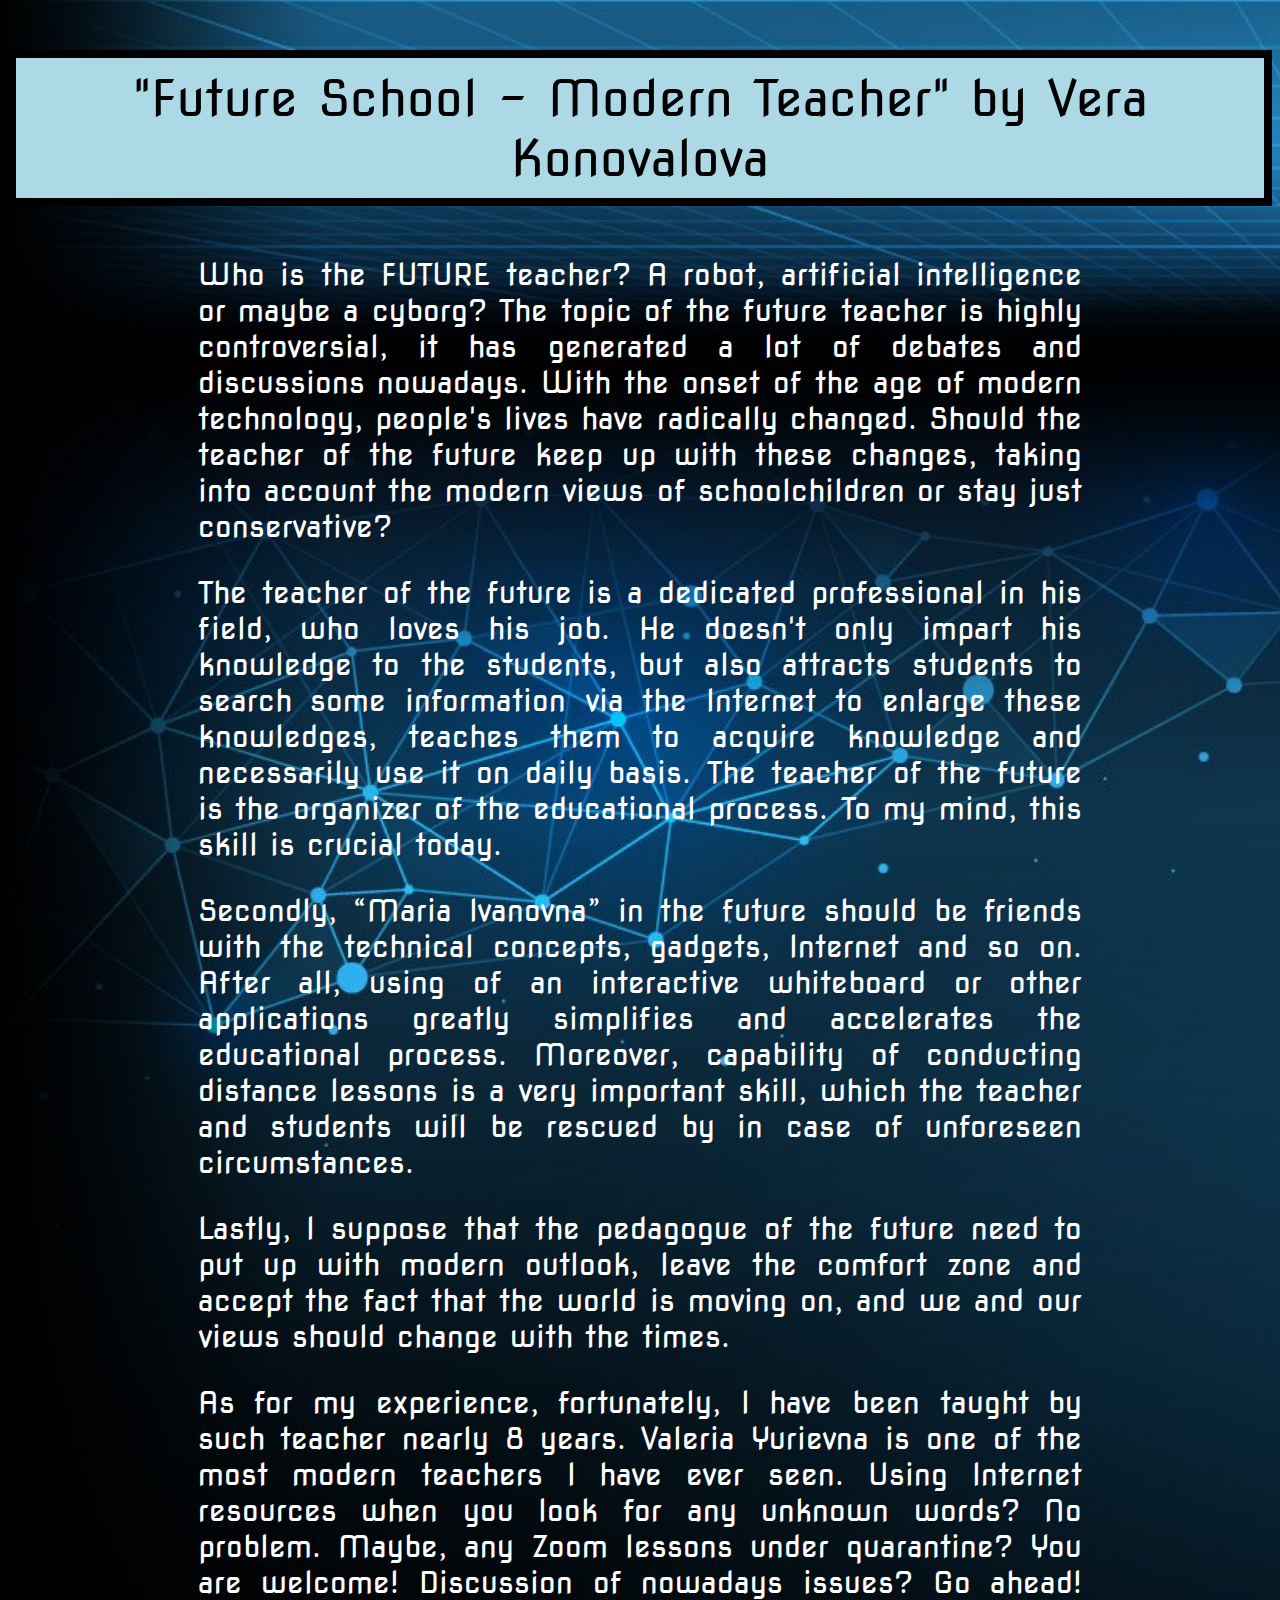
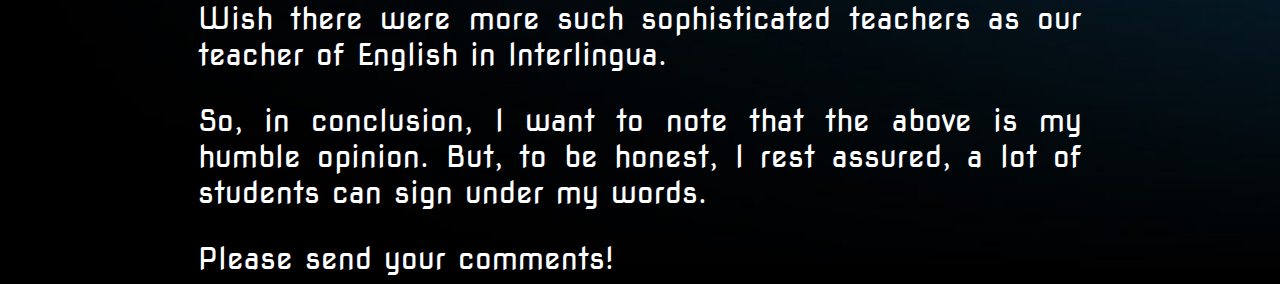
==== feature.html @ 3f99e1d1 "Add files via upload" ====
<!DOCTYPE html>
<html lang="en">
<head>
    <meta charset="UTF-8">
    <meta name="viewport" content="width=device-width, initial-scale=1.0">
    <link href="interlingua.png" rel="icon">
    <style>
        @import url('https://fonts.googleapis.com/css2?family=Neucha&family=Nova+Square&family=Raleway:wght@600&family=Rubik+Mono+One&display=swap');
    </style>
    <link href="feature.css" rel="stylesheet">
    <title>Feature</title>
</head>
<body style="margin-top: 50px; background-image: url(background.jpg); background-repeat: no-repeat; background-size: cover;">
    <div id="hdr">"Future School - Modern Teacher" by Vera Konovalova</div>
    <div id="feat">
        <p>Who is the FUTURE teacher? A robot, artificial intelligence or maybe a cyborg? The 
        topic of the future teacher is highly controversial, it has generated a lot of debates and 
        discussions nowadays. With the onset of the age of modern technology, people's lives 
        have radically changed. Should the teacher of the future keep up with these changes, 
        taking into account the modern views of schoolchildren or stay just conservative?</p>
        <p>The teacher of the future is a dedicated professional in his field, who loves his job. He 
        doesn't only impart his knowledge to the students, but also attracts students to search 
        some information via the Internet to enlarge these knowledges, teaches them to acquire 
        knowledge and necessarily use it on daily basis. The teacher of the future is the organizer 
        of the educational process.  To my mind, this skill is crucial today.</p>
        <p>Secondly, “Maria Ivanovna” in the future should be friends with the technical concepts, 
        gadgets, Internet and so on. After all, using of an interactive whiteboard or other 
        applications greatly simplifies and accelerates the educational process. Moreover, 
        capability of conducting distance lessons is a very important skill, which the teacher and 
        students will be rescued by in case of unforeseen circumstances. </p>
        Lastly, I suppose that the pedagogue of the future need to put up with modern outlook, 
        leave the comfort zone and accept the fact that the world is moving on, and we and our 
        views should change with the times.
        <p>As for my experience, fortunately, I have been taught by such teacher nearly 8 years. 
        Valeria Yurievna is one of the most modern teachers I have ever seen. Using Internet 
        resources when you look for any unknown words? No problem. Maybe, any Zoom 
        lessons under quarantine? You are welcome! Discussion of nowadays issues? Go ahead! 
        Wish there were more such sophisticated teachers as our teacher of English in 
        Interlingua.</p>
        <p>So, in conclusion, I want to note that the above is my humble opinion. But, to be honest, I 
        rest assured, a lot of students can sign under my words. </p>

        Please send your comments!
    </div>
</body>
</html>
---- feature.css ----
#hdr
{
    text-align: center;
    font-size: 50px;
    font-family: 'Nova Square', sans-serif;
    background-color: lightblue;
    margin-left: auto;
    margin-right: auto;
    width: fit-content;
    padding: 10px;
    border-style: solid;
    border-width: 8px;
}

#feat
{
    color:white;
    font-family: 'Nova Square', sans-serif;
    font-size: 30px;
    width: 70%;
    text-align: justify;
    margin-left: auto;
    margin-right: auto;
    margin-top: 50px;
}
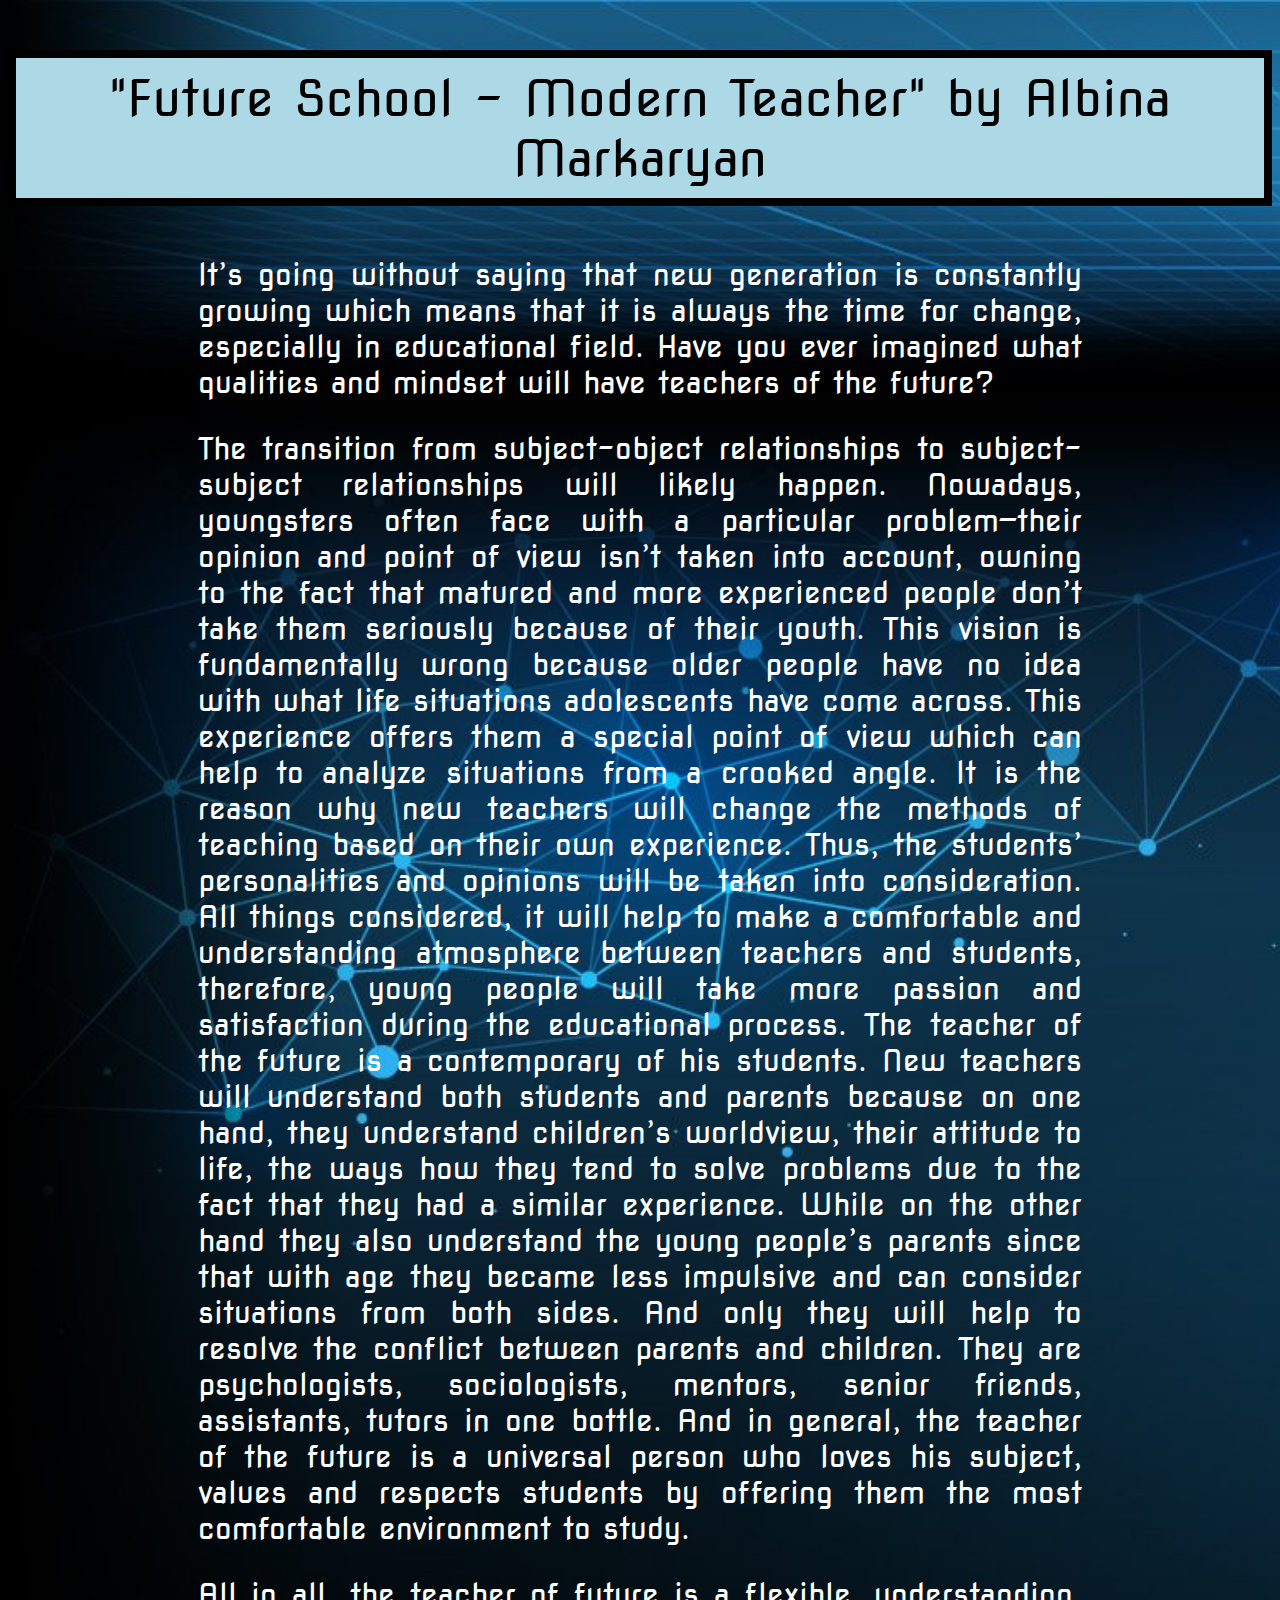
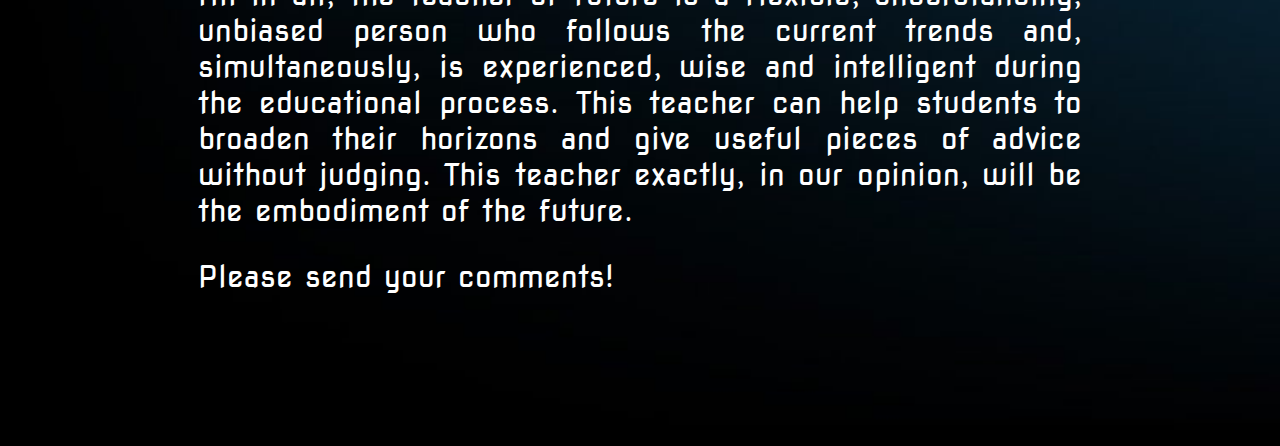
==== commit c3b92978: "Add files via upload" ====
--- a/feature.html
+++ b/feature.html
@@ -11,36 +11,18 @@
     <title>Feature</title>
 </head>
 <body style="margin-top: 50px; background-image: url(background.jpg); background-repeat: no-repeat; background-size: cover;">
-    <div id="hdr">"Future School - Modern Teacher" by Vera Konovalova</div>
+    <div id="hdr">"Future School - Modern Teacher" by Albina Markaryan</div>
     <div id="feat">
-        <p>Who is the FUTURE teacher? A robot, artificial intelligence or maybe a cyborg? The 
-        topic of the future teacher is highly controversial, it has generated a lot of debates and 
-        discussions nowadays. With the onset of the age of modern technology, people's lives 
-        have radically changed. Should the teacher of the future keep up with these changes, 
-        taking into account the modern views of schoolchildren or stay just conservative?</p>
-        <p>The teacher of the future is a dedicated professional in his field, who loves his job. He 
-        doesn't only impart his knowledge to the students, but also attracts students to search 
-        some information via the Internet to enlarge these knowledges, teaches them to acquire 
-        knowledge and necessarily use it on daily basis. The teacher of the future is the organizer 
-        of the educational process.  To my mind, this skill is crucial today.</p>
-        <p>Secondly, “Maria Ivanovna” in the future should be friends with the technical concepts, 
-        gadgets, Internet and so on. After all, using of an interactive whiteboard or other 
-        applications greatly simplifies and accelerates the educational process. Moreover, 
-        capability of conducting distance lessons is a very important skill, which the teacher and 
-        students will be rescued by in case of unforeseen circumstances. </p>
-        Lastly, I suppose that the pedagogue of the future need to put up with modern outlook, 
-        leave the comfort zone and accept the fact that the world is moving on, and we and our 
-        views should change with the times.
-        <p>As for my experience, fortunately, I have been taught by such teacher nearly 8 years. 
-        Valeria Yurievna is one of the most modern teachers I have ever seen. Using Internet 
-        resources when you look for any unknown words? No problem. Maybe, any Zoom 
-        lessons under quarantine? You are welcome! Discussion of nowadays issues? Go ahead! 
-        Wish there were more such sophisticated teachers as our teacher of English in 
-        Interlingua.</p>
-        <p>So, in conclusion, I want to note that the above is my humble opinion. But, to be honest, I 
-        rest assured, a lot of students can sign under my words. </p>
-
+        <p>It’s going without saying that new generation is constantly growing which means that it is always the time for change, especially in educational field. Have you ever imagined what qualities and mindset will have teachers of the future?</p>
+        <p>The transition from subject-object relationships to subject-subject relationships will likely happen. Nowadays, youngsters often face with a particular problem—their opinion and point of view isn’t taken into account, owning to the fact that matured and more experienced people don’t take them seriously because of their youth. This vision is fundamentally wrong because older people have no idea with what life situations adolescents have come across. This experience offers them a special point of view which can help to analyze situations from a crooked angle. It is the reason why new teachers will change the methods of teaching based on their own experience. Thus, the students’ personalities and opinions will be taken into consideration. All things considered, it will help to make a comfortable and understanding atmosphere between teachers and students, therefore, young people will take more passion and satisfaction during the educational process.
+            The teacher of the future is a contemporary of his students. New teachers will understand both students and parents because on one hand, they understand children’s worldview, their attitude to life, the ways how they tend to solve problems due to the fact that they had a similar experience. While on the other hand they also understand the young people’s parents since that with age they became less impulsive and can consider situations from both sides. And only they will help to resolve the conflict between parents and children. They are psychologists, sociologists, mentors, senior friends, assistants, tutors in one bottle. And in general, the teacher of the future is a universal person who loves his subject, values and respects students by offering them the most comfortable environment to study.</p>
+        <p>All in all, the teacher of future is a flexible, understanding, unbiased person who follows the current trends and, simultaneously, is experienced, wise and intelligent during the educational process. This teacher can help students to broaden their horizons and give useful pieces of advice without judging. This teacher exactly, in our opinion, will be the embodiment of the future.</p>
         Please send your comments!
+        <br>
+        <br>
+        <br>
+        <br>
+        <br>
     </div>
 </body>
 </html>